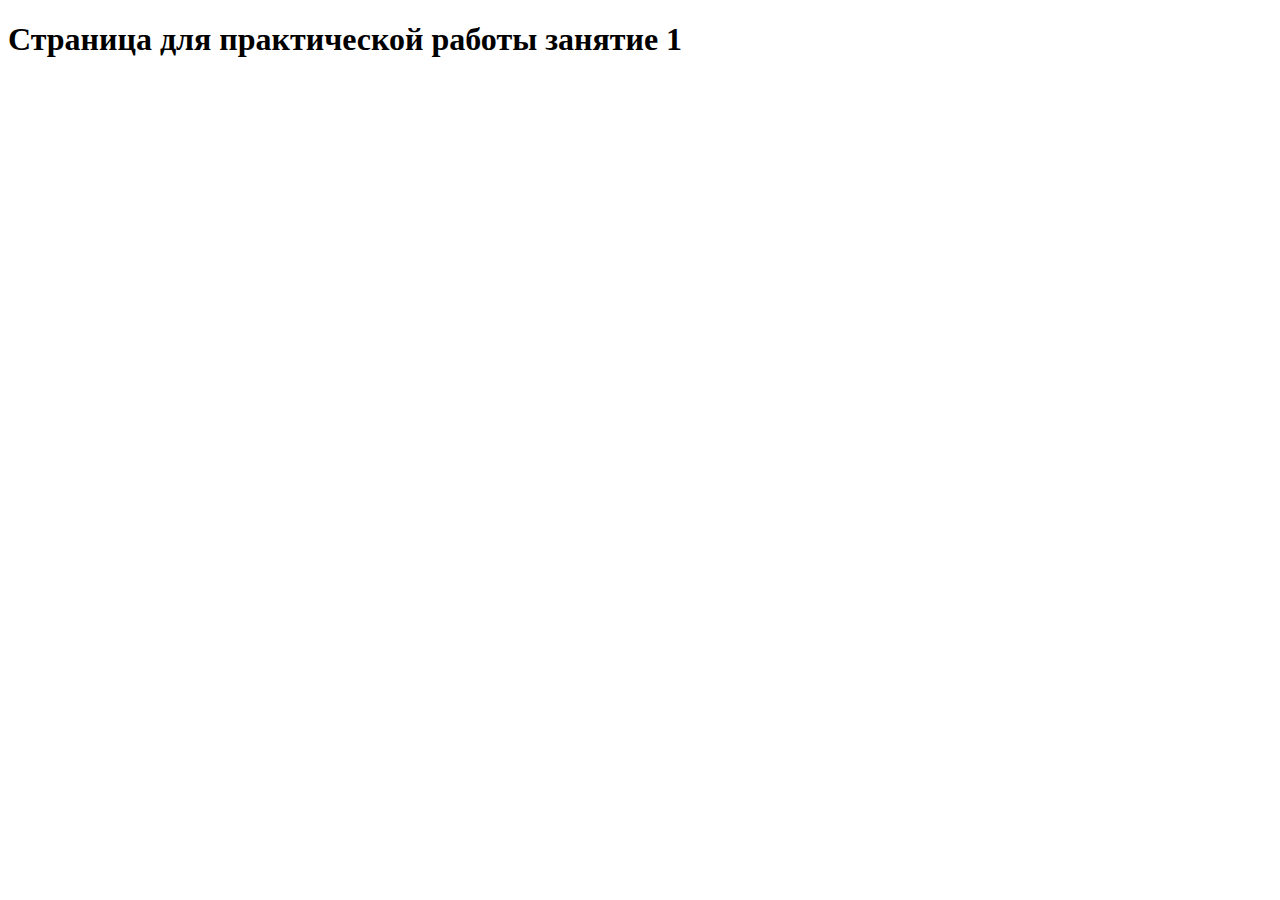
==== index.html @ 1fd92437 "commitone" ====
<!DOCTYPE html>
<html lang="en">
<head>
    <meta charset="UTF-8">
    <meta name="viewport" content="width=device-width, initial-scale=1.0">
    <title>Тестовая страница</title>
</head>
<body>
    <h1>Страница для практической работы занятие 1</h1>
    
</body>
</html>
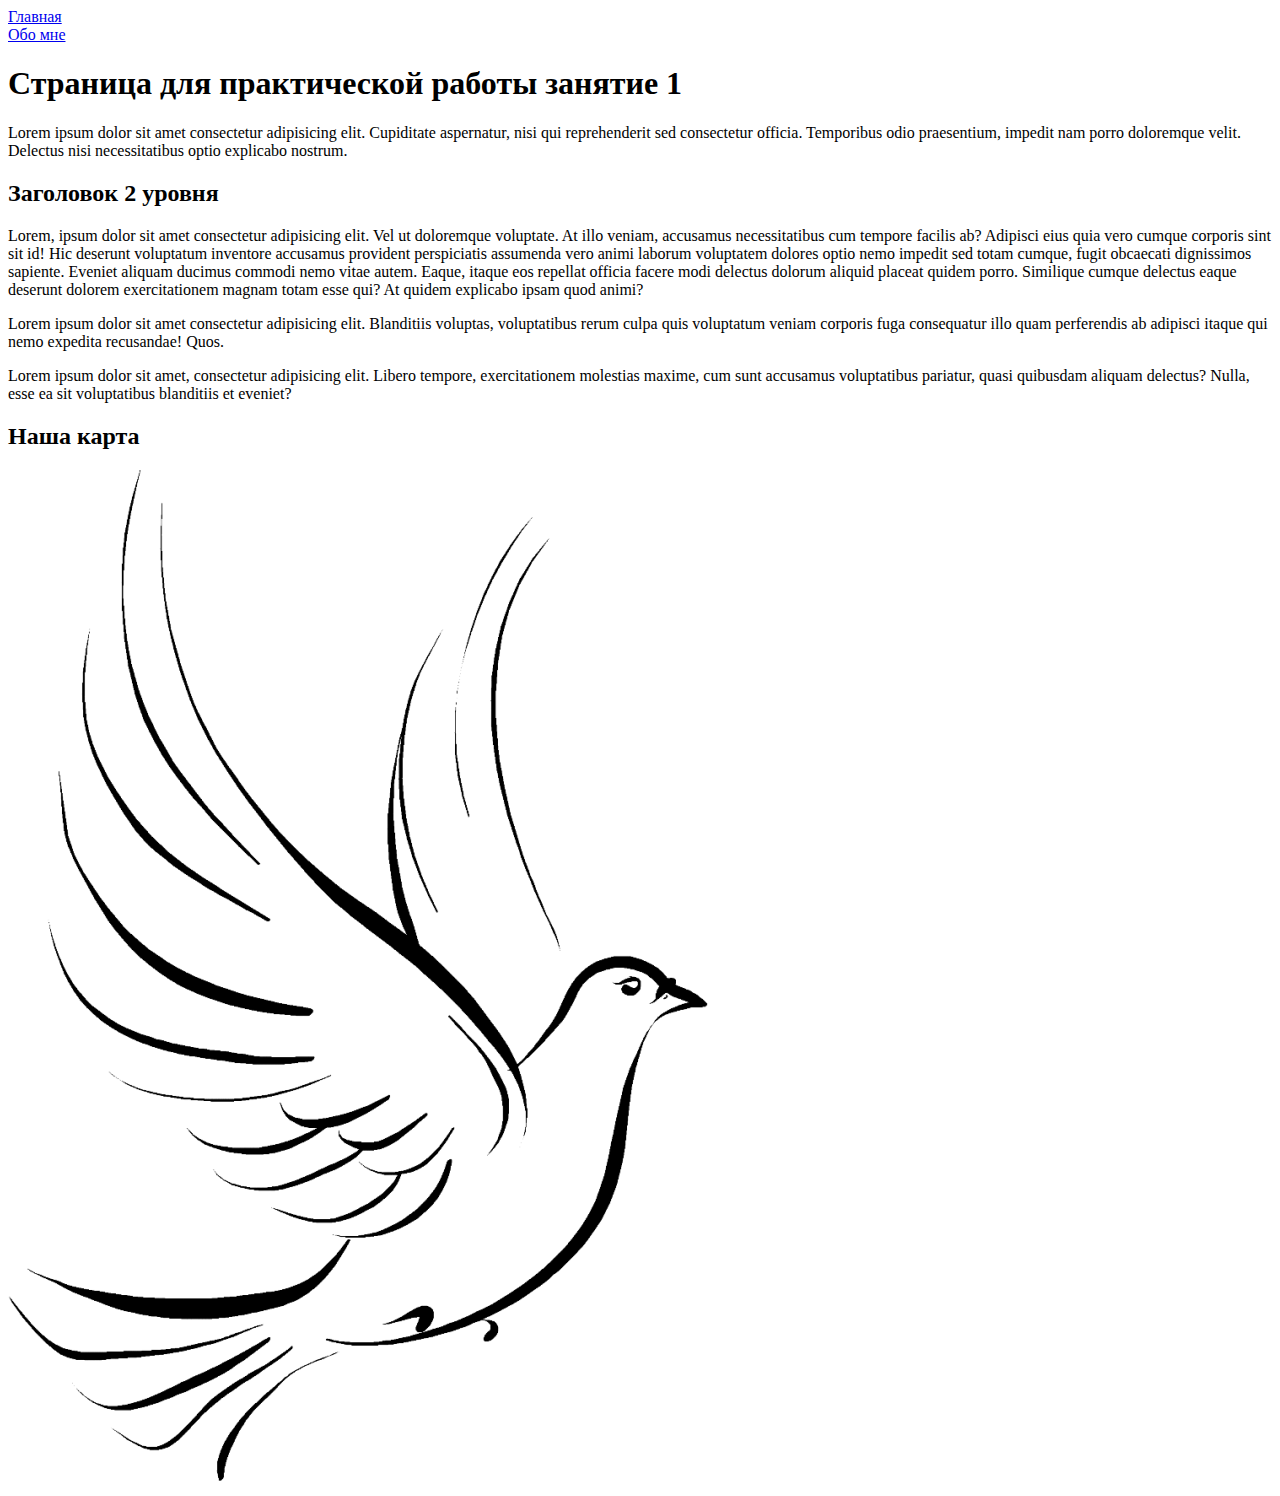
==== commit 9d9ebc9b: "vse" ====
--- a/index.html
+++ b/index.html
@@ -6,7 +6,22 @@
     <title>Тестовая страница</title>
 </head>
 <body>
+    <nav>
+        <li><a href="index.html">Главная</a></li>
+        <li><a href="./info/about.html">Обо мне</a></li>
+    </nav>
     <h1>Страница для практической работы занятие 1</h1>
-    
+    <p>Lorem ipsum dolor sit amet consectetur adipisicing elit. Cupiditate aspernatur, nisi qui reprehenderit sed consectetur officia. Temporibus odio praesentium, impedit nam porro doloremque velit. Delectus nisi necessitatibus optio explicabo nostrum.</p>
+    <h2>Заголовок 2 уровня</h2>
+    <p>Lorem, ipsum dolor sit amet consectetur adipisicing elit. Vel ut doloremque voluptate. At illo veniam, accusamus necessitatibus cum tempore facilis ab? Adipisci eius quia vero cumque corporis sint sit id!
+    Hic deserunt voluptatum inventore accusamus provident perspiciatis assumenda vero animi laborum voluptatem dolores optio nemo impedit sed totam cumque, fugit obcaecati dignissimos sapiente. Eveniet aliquam ducimus commodi nemo vitae autem.
+    Eaque, itaque eos repellat officia facere modi delectus dolorum aliquid placeat quidem porro. Similique cumque delectus eaque deserunt dolorem exercitationem magnam totam esse qui? At quidem explicabo ipsam quod animi?</p>
+    <p>Lorem ipsum dolor sit amet consectetur adipisicing elit. Blanditiis voluptas, voluptatibus rerum culpa quis voluptatum veniam corporis fuga consequatur illo quam perferendis ab adipisci itaque qui nemo expedita recusandae! Quos.</p>
+    <p>Lorem ipsum dolor sit amet, consectetur adipisicing elit. Libero tempore, exercitationem molestias maxime, cum sunt accusamus voluptatibus pariatur, quasi quibusdam aliquam delectus? Nulla, esse ea sit voluptatibus blanditiis et eveniet?</p>
+    <h2>Наша карта</h2>
+<img src="./img/klipartz.com.png" alt="Карта" usemap="#qwerty">
+<map name="#qwerty">
+    <area shape="circle" coords="100, 100, 30" href="https://vk.com/anastasia_tiesto" alt="Вконтакте" title="Нажмите на ссылку для перехода в Вконтакте">
+</map>
 </body>
 </html>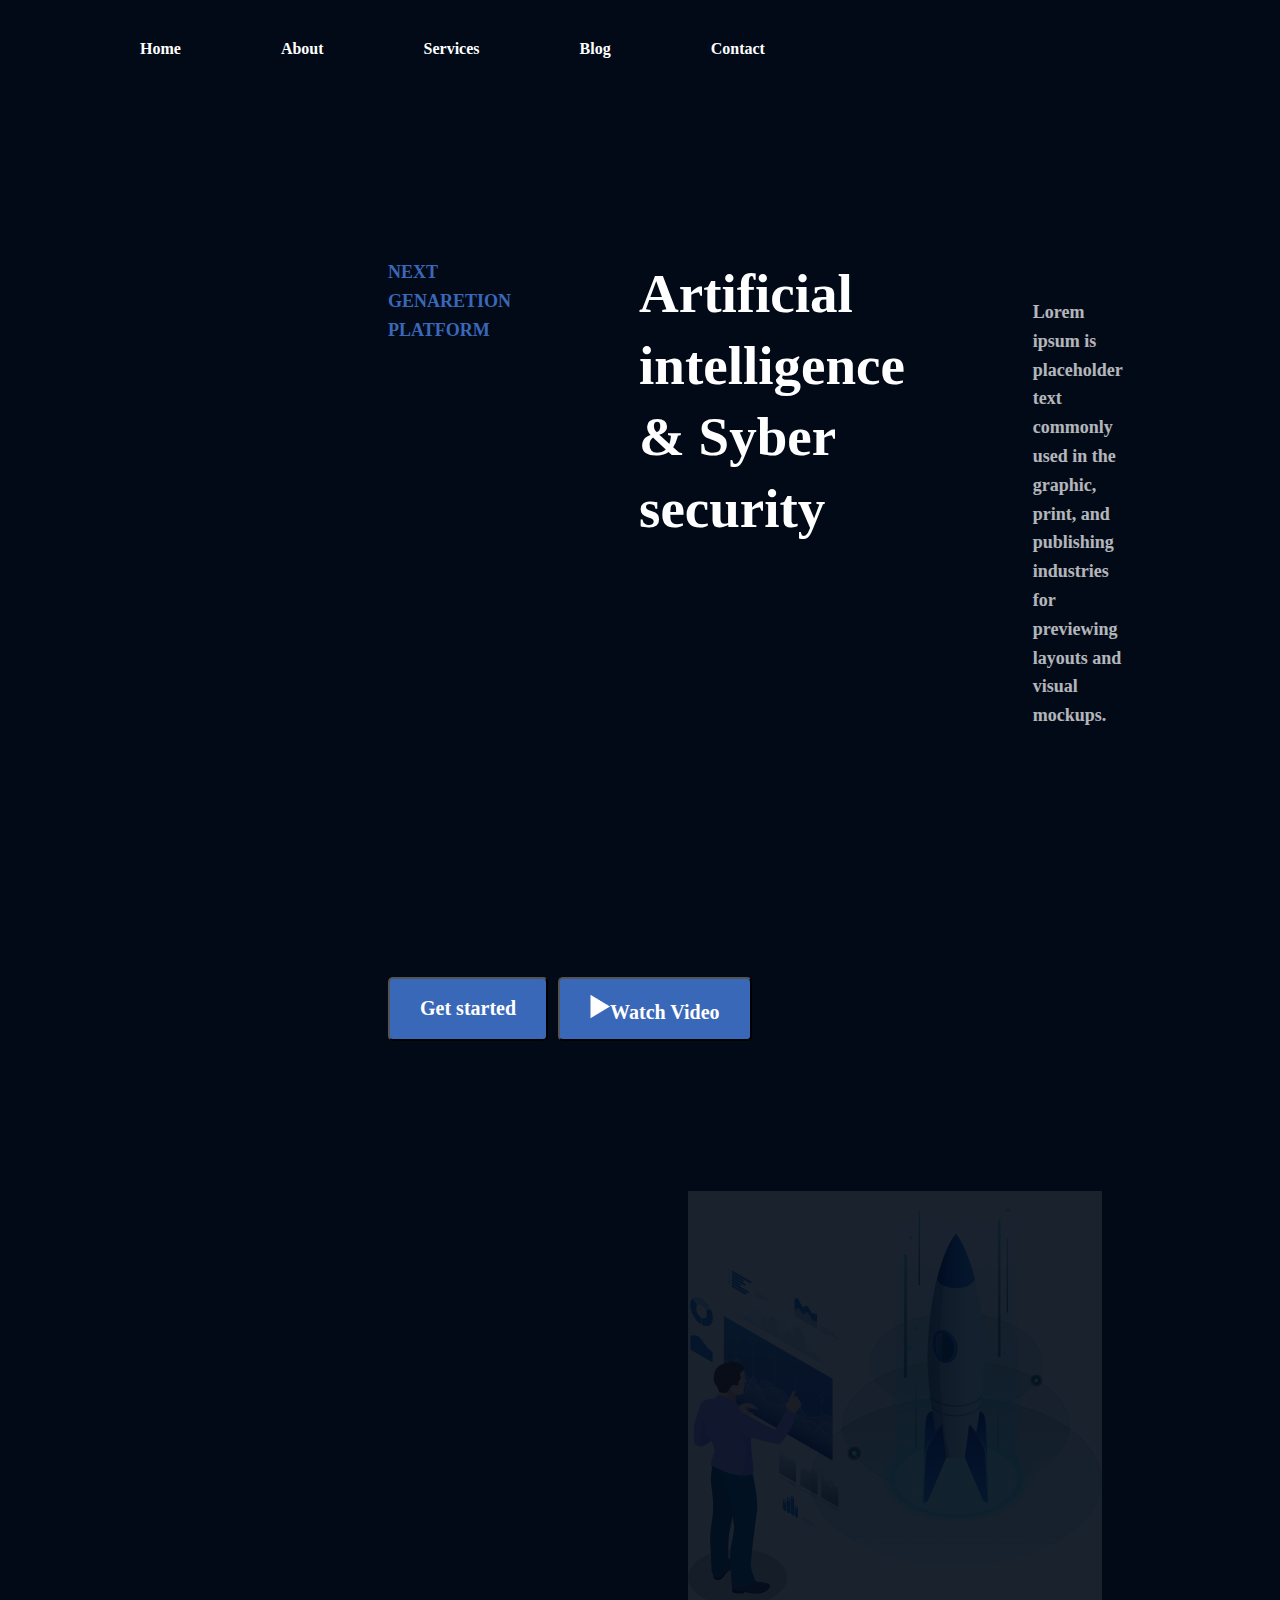
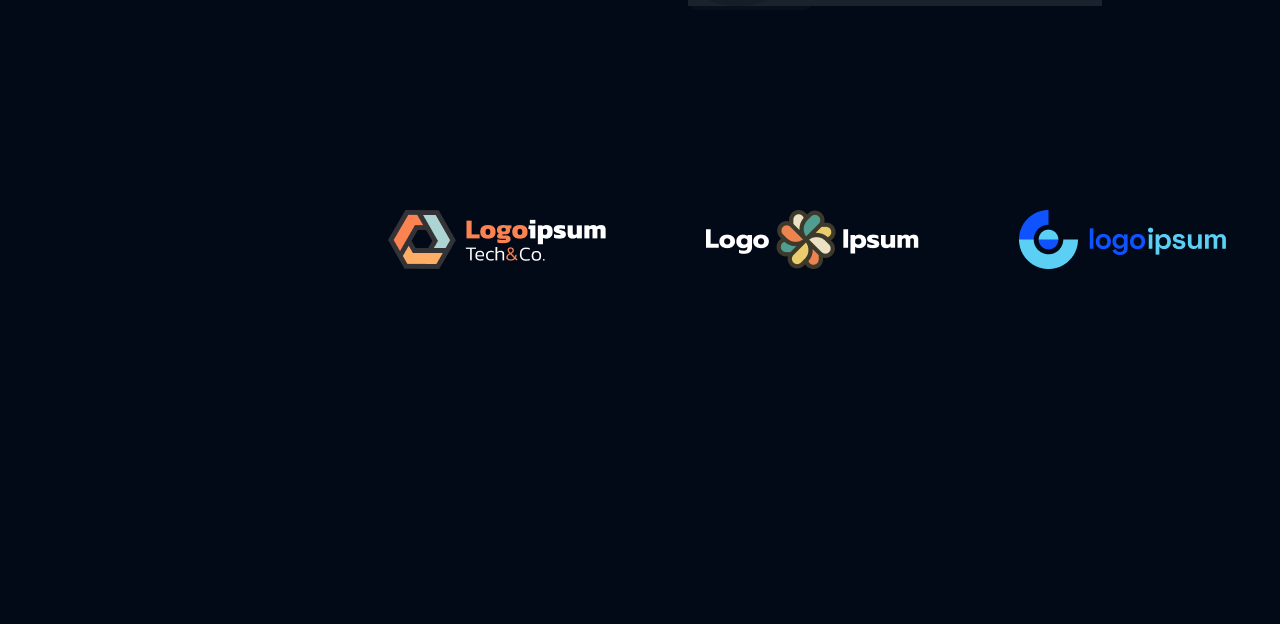
==== commit bfa0a2d4: "com" ====
--- a/index.html
+++ b/index.html
@@ -3,25 +3,40 @@
 <head>
     <meta charset="UTF-8">
     <meta name="viewport" content="width=device-width, initial-scale=1.0">
-    <title>Тестовая страница</title>
+    <title>Document</title>
+    <link rel="stylesheet" href="./css/style.css">
 </head>
 <body>
-    <nav>
-        <li><a href="index.html">Главная</a></li>
-        <li><a href="./info/about.html">Обо мне</a></li>
+    <header class="header">
+        <nav class="header_new_menu">
+            <li class="nav_menu"><a href="#">Home</a></li>
+            <li class="nav_menu"><a href="#">About</a></li>
+            <li class="nav_menu"><a href="#">Services</a></li>
+            <li class="nav_menu"><a href="#">Blog</a></li>
+            <li class="nav_menu"><a href="#">Contact</a></li>
     </nav>
-    <h1>Страница для практической работы занятие 1</h1>
-    <p>Lorem ipsum dolor sit amet consectetur adipisicing elit. Cupiditate aspernatur, nisi qui reprehenderit sed consectetur officia. Temporibus odio praesentium, impedit nam porro doloremque velit. Delectus nisi necessitatibus optio explicabo nostrum.</p>
-    <h2>Заголовок 2 уровня</h2>
-    <p>Lorem, ipsum dolor sit amet consectetur adipisicing elit. Vel ut doloremque voluptate. At illo veniam, accusamus necessitatibus cum tempore facilis ab? Adipisci eius quia vero cumque corporis sint sit id!
-    Hic deserunt voluptatum inventore accusamus provident perspiciatis assumenda vero animi laborum voluptatem dolores optio nemo impedit sed totam cumque, fugit obcaecati dignissimos sapiente. Eveniet aliquam ducimus commodi nemo vitae autem.
-    Eaque, itaque eos repellat officia facere modi delectus dolorum aliquid placeat quidem porro. Similique cumque delectus eaque deserunt dolorem exercitationem magnam totam esse qui? At quidem explicabo ipsam quod animi?</p>
-    <p>Lorem ipsum dolor sit amet consectetur adipisicing elit. Blanditiis voluptas, voluptatibus rerum culpa quis voluptatum veniam corporis fuga consequatur illo quam perferendis ab adipisci itaque qui nemo expedita recusandae! Quos.</p>
-    <p>Lorem ipsum dolor sit amet, consectetur adipisicing elit. Libero tempore, exercitationem molestias maxime, cum sunt accusamus voluptatibus pariatur, quasi quibusdam aliquam delectus? Nulla, esse ea sit voluptatibus blanditiis et eveniet?</p>
-    <h2>Наша карта</h2>
-<img src="./img/klipartz.com.png" alt="Карта" usemap="#qwerty">
-<map name="#qwerty">
-    <area shape="circle" coords="100, 100, 30" href="https://vk.com/anastasia_tiesto" alt="Вконтакте" title="Нажмите на ссылку для перехода в Вконтакте">
-</map>
+    </header>
+    <main class="main">
+        <div class="conteiner">
+            <div class="text">
+                <h3>Next genaretion platform</h3>
+                <h1>Artificial intelligence & Syber security</h1>
+                <h2>Lorem ipsum is placeholder text commonly used in the graphic, print, and publishing industries for previewing layouts and visual mockups.</h2>
+            </div>
+            <div class="button1">
+                <button class="batone">Get started</button>
+                <button class="batone"><img src="./img/Polygon 1.png">Watch Video</button>
+            </div>
+            <div class="comtant">
+                <img src="./img/9 1.jpg">
+            </div>
+        </div>
+        <div class="banner_labes">
+            <img src="./img/Group 400.png">
+            <img src="./img/Group 401.png">
+            <img src="./img/Group 402.png">
+
+        </div>
+    </main>
 </body>
 </html>--- a/css/style.css
+++ b/css/style.css
@@ -0,0 +1,129 @@
+* {
+    margin: 0;
+    padding: 0;
+    text-decoration: none;
+}
+
+a {
+    text-decoration: none;
+    color: #FFF;
+}
+
+body {
+    display: block;
+    background: var(--020-a-18, #020A18);
+}
+
+.header {
+    margin-left: calc(50% - 573px);
+    margin-right: calc(50% - 573px);
+    color: var(--ffffff, #FFF);
+    font-family: Open Sans;
+    font-size: 16px;
+    font-style: normal;
+    font-weight: 600;
+    line-height: normal;
+}
+
+.header_new_menu {
+    color: var(--ffffff, #FFF);
+    font-family: Open Sans;
+    font-size: 16px;
+    font-style: normal;
+    font-weight: 600;
+    line-height: normal;
+    margin-right: calc(50% - 540px);
+    display: flex;
+
+    gap: 20px;
+    margin-left: calc(50% - 540px);
+
+}
+
+.nav_menu {
+    padding: 40px;
+    list-style-type: none;
+}
+
+.main {
+    margin: 150px 367px 355px 388px;
+    color: var(--ffffff, #FFF);
+}
+
+.text {
+    padding: 10px 0;
+}
+
+.text {
+    display: flex;
+    justify-content: left;
+    gap: 128px;
+    color: #FFF;
+    margin-top: 150px;
+    margin-bottom: 197px;
+}
+
+h3 {
+    display: flex;
+    color: #3A68B8;
+    font-family: Open Sans SemiBold, serif;
+    font-size: 18px;
+    font-style: normal;
+    font-weight: 600;
+    line-height: 160%;
+    text-transform: uppercase;
+}
+
+h1 {
+    display: flex;
+    color: var(--ffffff, #FFF);
+    font-family: Open Sans;
+    font-size: 55px;
+    font-style: normal;
+    font-weight: 800;
+    line-height: 130%;
+}
+
+h2 {
+    margin: 40px 0 40px 0;
+    font-family: Open Sans SemiBold, serif;
+    font-size: 18px;
+    font-style: normal;
+    font-weight: 600;
+    line-height: 160%;
+    opacity: 0.7;
+}
+
+.comtant {
+    margin-top: 150px;
+    margin-bottom: 200px;
+    margin-left: 300px;
+    margin-right: 100px;
+    border-radius: 10px;
+    opacity: 0.1;
+    background: linear-gradient(180deg, rgba(255, 255, 255, 0.20) -41.9%, rgba(255, 255, 255, 0.40) 260.24%);
+    backdrop-filter: blur(100px);
+    z-index: -1
+}
+
+.button1 {
+    display: flex;
+    gap: 10px;
+}
+
+.batone {
+    padding: 15px 30px;
+    border-radius: 5px;
+    background: #3A68B8;
+    color: #FFF;
+    font-family: Open Sans SemiBold, serif;
+    font-size: 20px;
+    font-style: normal;
+    font-weight: 600;
+    line-height: normal;
+}
+
+.banner_labes {
+    display: flex;
+    gap: 100px;
+}